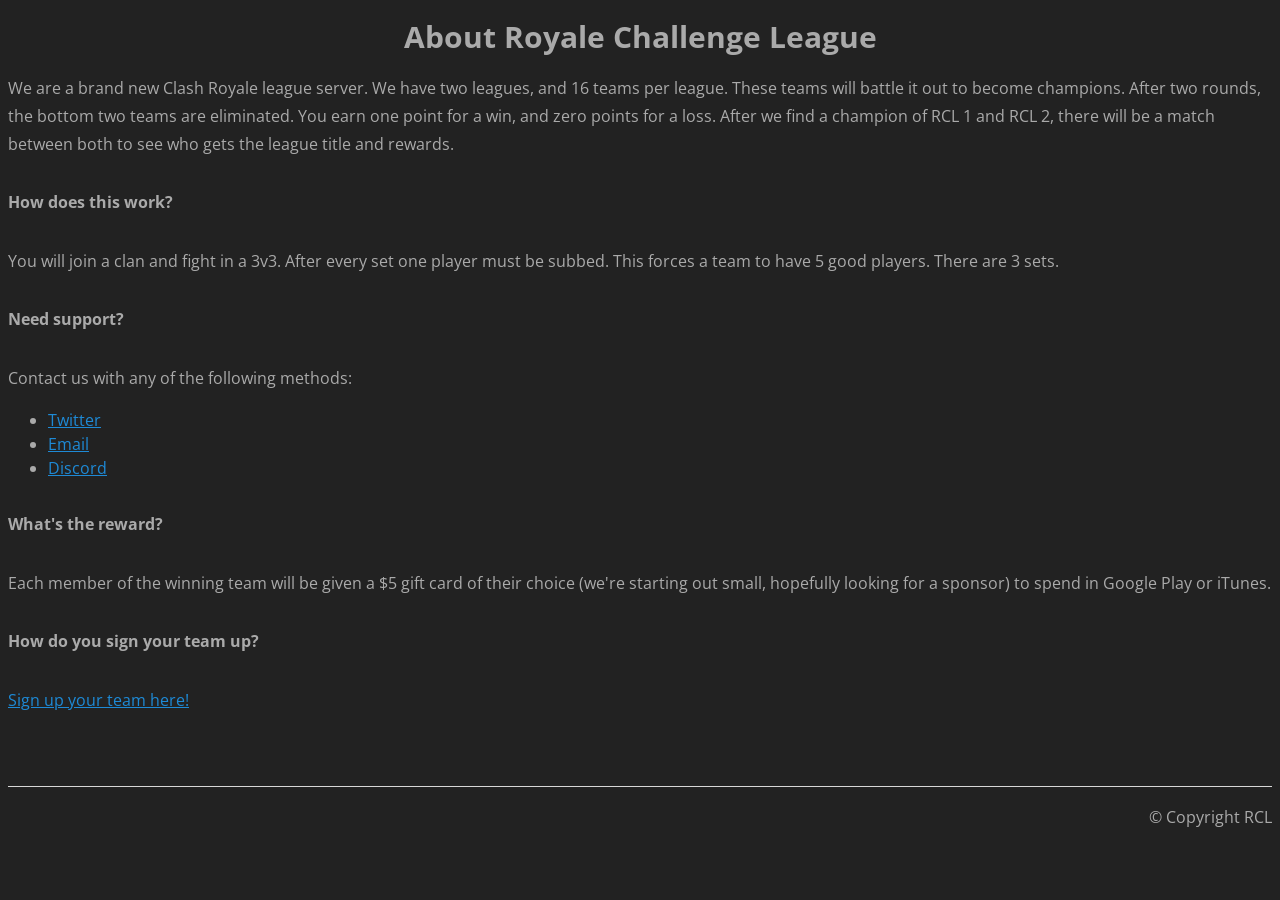
==== final/index.html @ 9b690cd2 "hmm" ====
<!DOCTYPE html>
<html lang="en">
	<head>
		<title>RCL | Home</title>
		<link href="stylesheet.css" type="text/css" rel="stylesheet" />
	</head>
	<body>
	<div id="container">
		<div id="content">
			<h1 align="center">About Royale Challenge League</h1>
			<p>We are a brand new Clash Royale league server.
			We have two leagues, and 16 teams per league.
			These teams will battle it out to become champions. After two rounds, the bottom two teams are eliminated.
			You earn one point for a win, and zero points for a loss.
			After we find a champion of RCL 1 and RCL 2, there will be a match between both to see who gets the league title and rewards.</p>
			<h3>How does this work?</h3>
			<p>You will join a clan and fight in a 3v3.
			After every set one player must be subbed.
			This forces a team to have 5 good players.
			There are 3 sets.</p>
			<h3>Need support?</h3>
			<p>Contact us with any of the following methods:</p>
			<ul>
				<li>
					<a href="https://twitter.com/officialrcl1" target="_blank" alt="RCL Twitter">Twitter</a>
				<li>
					<a href="mailto:royalechallengeleague@gmail.com">Email</a>
				</li>
				<li>
					<a href="https://discord.gg/NxNpneE" target="_blank" alt="Discord Server">Discord</a>
				</li>
			</ul>
			<h3>What's the reward?</h3>
			<p>Each member of the winning team will be given a $5 gift card of their choice (we're starting out small, hopefully looking for a sponsor) to spend in Google Play or iTunes.</p>
			<h3>How do you sign your team up?</h3>
			<p><a href="https://docs.google.com/forms/d/	e/1FAIpQLSd8zBqqJ4lPtTFSn0TbE_zyenUeh2k7PenefLocIu8xH5fXIw/viewform" target="_blank" alt="Team Sign-up">Sign up your team here!</a></p>
		</div>
		<br />
		<br />
		<hr />
		<div id="footer" align="right">
			<p>&copy; Copyright RCL</p>
		</div>
	</div>
	</body>
</html>
---- final/stylesheet.css ----
@import 'https://fonts.googleapis.com/css?family=Open+Sans';

* {
	-webkit-box-sizing: border-box;
	box-sizing: border-box;
}

body {
	font-family: 'Open Sans', sans-serif;
	line-height: 1.75em;
	font-size: 16px;
	background-color: #222;
	color: #aaa;
}

.container {
	max-width: 675px;
	margin: 0 auto;
	padding-top: 70px;
	padding-bottom: 20px;
}

.simple-print {
	fill: white;
	stroke: white;
}
.simple-print svg {
	height: 100%;
}

.simple-close {
	color: white;
	border-color: white;
}

.simple-ext-info {
	border-top: 1px solid #aaa;
}

p {
	font-size: 16px;
}

h1 {
	font-size: 30px;
	line-height: 34px;
}

h2 {
	font-size: 20px;
	line-height: 25px;
}

h3 {
	font-size: 16px;
	line-height: 27px;
	padding-top: 15px;
	padding-bottom: 15px;
	/*border-bottom: 1px solid #D8D8D8;
	border-top: 1px solid #D8D8D8;*/
}

hr {
	height: 1px;
	background-color: #d8d8d8;
	border: none;
	width: 100%;
	margin: 0px;
}

a[href] {
	color: #1e8ad6;
}

a[href]:hover {
	color: #3ba0e6;
}

img {
	max-width: 100%;
}

li {
	line-height: 1.5em;
}

aside,
[class *= "sidebar"],
[id *= "sidebar"] {
	max-width: 90%;
	margin: 0 auto;
	border: 1px solid lightgrey;
	padding: 5px 15px;
}

@media (min-width: 1921px) {
	body {
		font-size: 18px;
	}
}
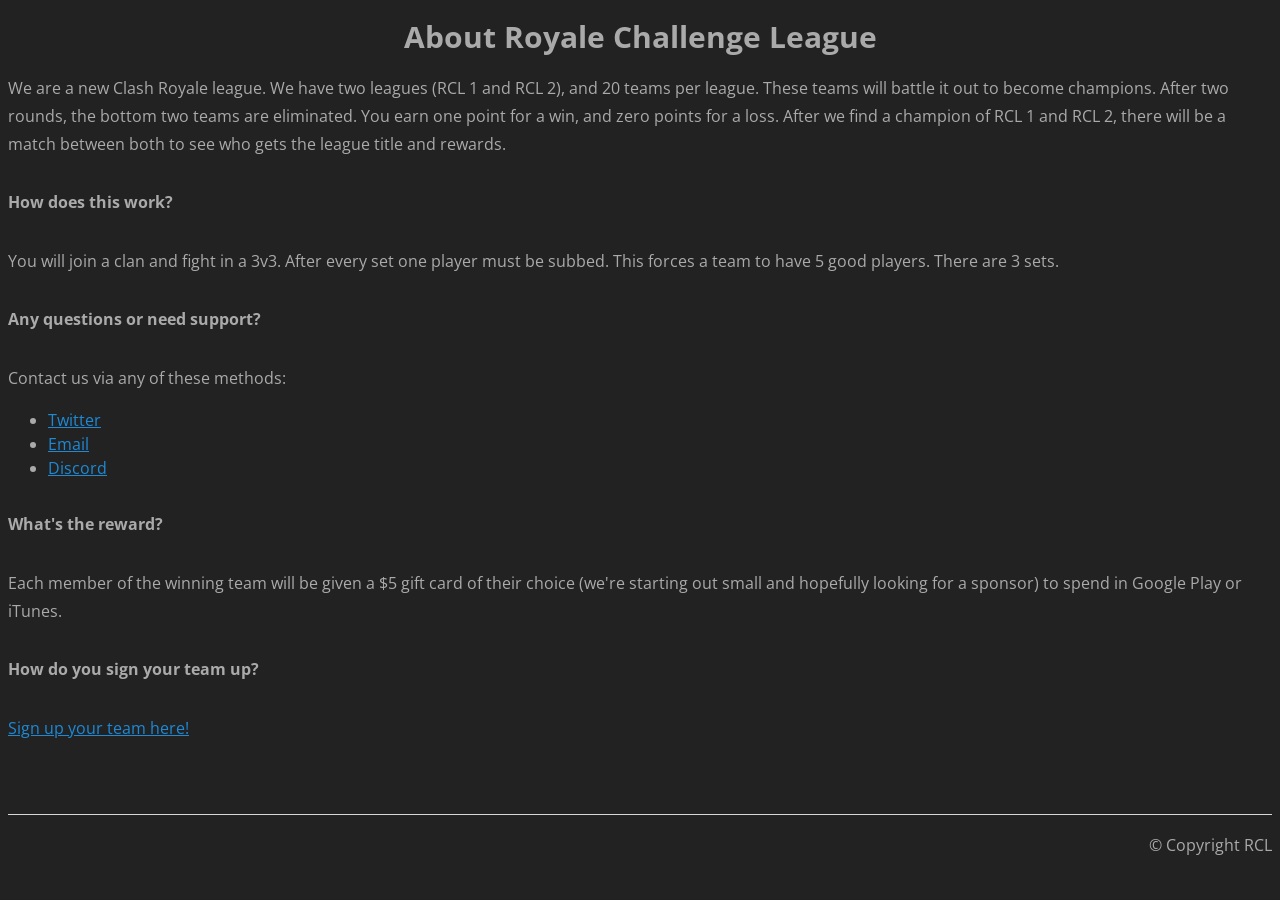
==== commit 2240711c: "take 2, don't destroy this please victini" ====
--- a/final/index.html
+++ b/final/index.html
@@ -8,8 +8,8 @@
 	<div id="container">
 		<div id="content">
 			<h1 align="center">About Royale Challenge League</h1>
-			<p>We are a brand new Clash Royale league server.
-			We have two leagues, and 16 teams per league.
+			<p>We are a new Clash Royale league.
+			We have two leagues (RCL 1 and RCL 2), and 20 teams per league.
 			These teams will battle it out to become champions. After two rounds, the bottom two teams are eliminated.
 			You earn one point for a win, and zero points for a loss.
 			After we find a champion of RCL 1 and RCL 2, there will be a match between both to see who gets the league title and rewards.</p>
@@ -18,8 +18,8 @@
 			After every set one player must be subbed.
 			This forces a team to have 5 good players.
 			There are 3 sets.</p>
-			<h3>Need support?</h3>
-			<p>Contact us with any of the following methods:</p>
+			<h3>Any questions or need support?</h3>
+			<p>Contact us via any of these methods:</p>
 			<ul>
 				<li>
 					<a href="https://twitter.com/officialrcl1" target="_blank" alt="RCL Twitter">Twitter</a>
@@ -31,7 +31,7 @@
 				</li>
 			</ul>
 			<h3>What's the reward?</h3>
-			<p>Each member of the winning team will be given a $5 gift card of their choice (we're starting out small, hopefully looking for a sponsor) to spend in Google Play or iTunes.</p>
+			<p>Each member of the winning team will be given a $5 gift card of their choice (we're starting out small and hopefully looking for a sponsor) to spend in Google Play or iTunes.</p>
 			<h3>How do you sign your team up?</h3>
 			<p><a href="https://docs.google.com/forms/d/	e/1FAIpQLSd8zBqqJ4lPtTFSn0TbE_zyenUeh2k7PenefLocIu8xH5fXIw/viewform" target="_blank" alt="Team Sign-up">Sign up your team here!</a></p>
 		</div>
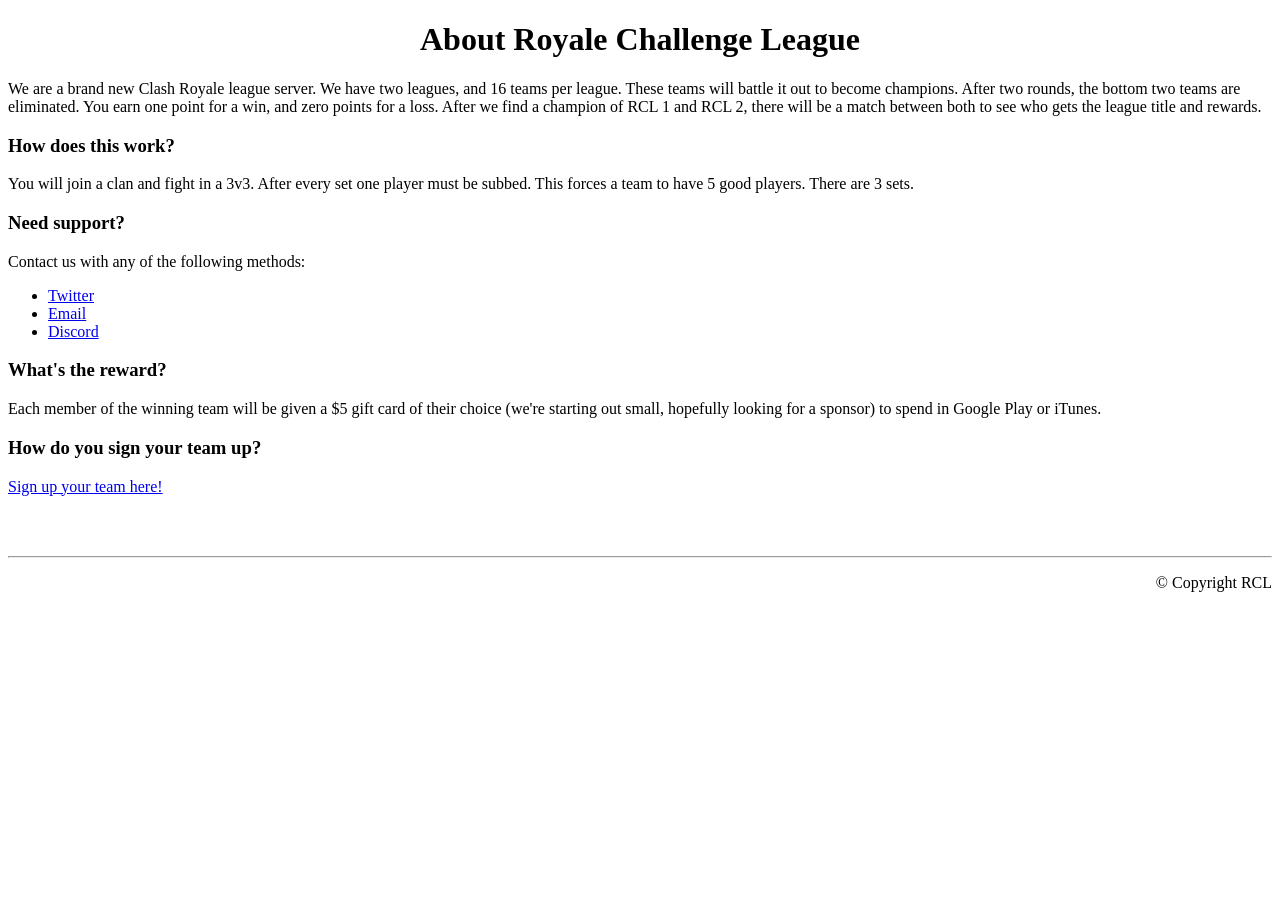
==== commit 740a8b20: "fuck it" ====
--- a/final/index.html
+++ b/final/index.html
@@ -2,14 +2,14 @@
 <html lang="en">
 	<head>
 		<title>RCL | Home</title>
-		<link href="stylesheet.css" type="text/css" rel="stylesheet" />
+		<link href="/static/css/style.css" type="text/css" rel="stylesheet" />
 	</head>
 	<body>
 	<div id="container">
 		<div id="content">
 			<h1 align="center">About Royale Challenge League</h1>
-			<p>We are a new Clash Royale league.
-			We have two leagues (RCL 1 and RCL 2), and 20 teams per league.
+			<p>We are a brand new Clash Royale league server.
+			We have two leagues, and 16 teams per league.
 			These teams will battle it out to become champions. After two rounds, the bottom two teams are eliminated.
 			You earn one point for a win, and zero points for a loss.
 			After we find a champion of RCL 1 and RCL 2, there will be a match between both to see who gets the league title and rewards.</p>
@@ -18,8 +18,8 @@
 			After every set one player must be subbed.
 			This forces a team to have 5 good players.
 			There are 3 sets.</p>
-			<h3>Any questions or need support?</h3>
-			<p>Contact us via any of these methods:</p>
+			<h3>Need support?</h3>
+			<p>Contact us with any of the following methods:</p>
 			<ul>
 				<li>
 					<a href="https://twitter.com/officialrcl1" target="_blank" alt="RCL Twitter">Twitter</a>
@@ -31,7 +31,7 @@
 				</li>
 			</ul>
 			<h3>What's the reward?</h3>
-			<p>Each member of the winning team will be given a $5 gift card of their choice (we're starting out small and hopefully looking for a sponsor) to spend in Google Play or iTunes.</p>
+			<p>Each member of the winning team will be given a $5 gift card of their choice (we're starting out small, hopefully looking for a sponsor) to spend in Google Play or iTunes.</p>
 			<h3>How do you sign your team up?</h3>
 			<p><a href="https://docs.google.com/forms/d/	e/1FAIpQLSd8zBqqJ4lPtTFSn0TbE_zyenUeh2k7PenefLocIu8xH5fXIw/viewform" target="_blank" alt="Team Sign-up">Sign up your team here!</a></p>
 		</div>
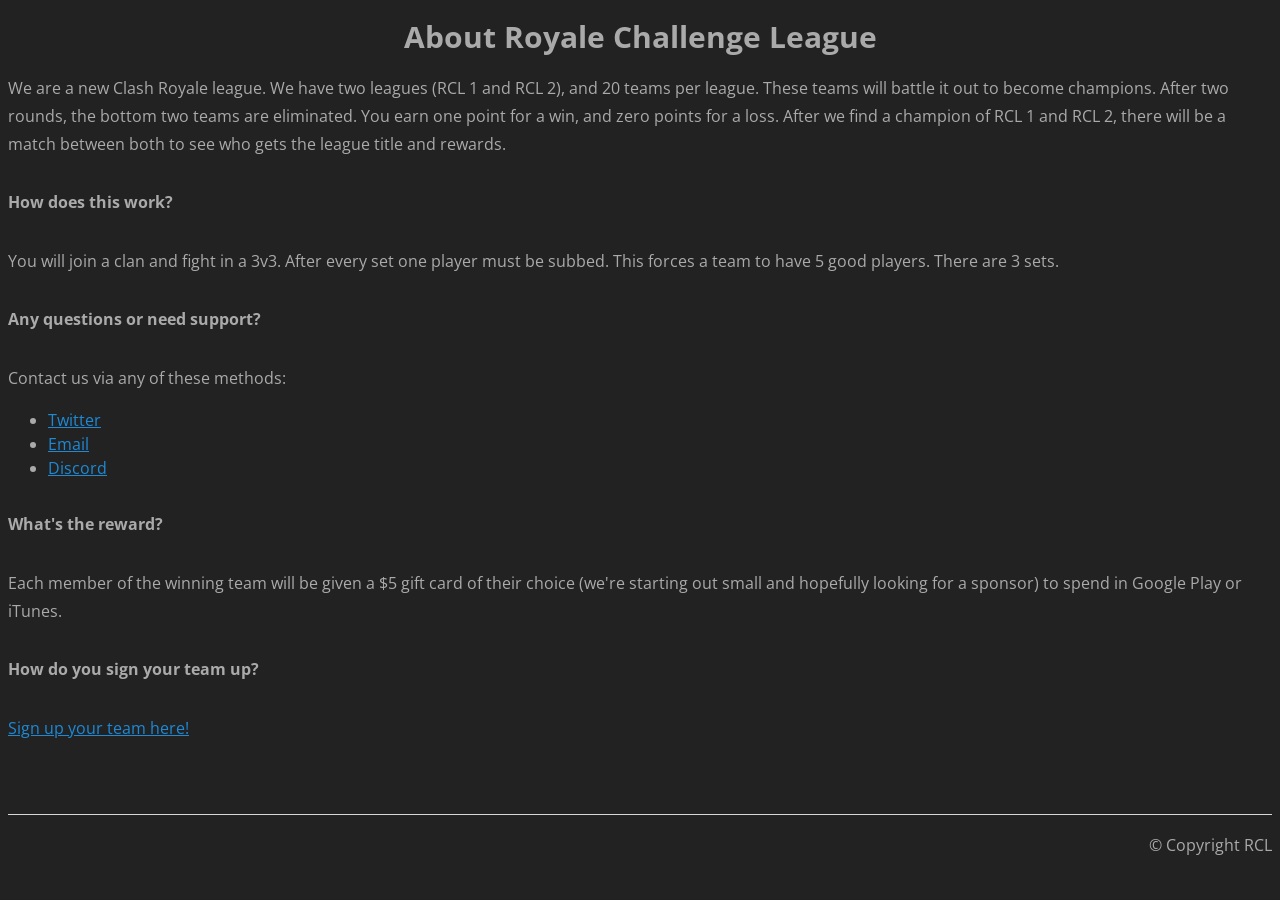
==== commit 39bbfc25: "no i am not removing those files cuz you put effort into them" ====
--- a/final/index.html
+++ b/final/index.html
@@ -2,14 +2,14 @@
 <html lang="en">
 	<head>
 		<title>RCL | Home</title>
-		<link href="/static/css/style.css" type="text/css" rel="stylesheet" />
+		<link href="stylesheet.css" type="text/css" rel="stylesheet" />
 	</head>
 	<body>
 	<div id="container">
 		<div id="content">
 			<h1 align="center">About Royale Challenge League</h1>
-			<p>We are a brand new Clash Royale league server.
-			We have two leagues, and 16 teams per league.
+			<p>We are a new Clash Royale league.
+			We have two leagues (RCL 1 and RCL 2), and 20 teams per league.
 			These teams will battle it out to become champions. After two rounds, the bottom two teams are eliminated.
 			You earn one point for a win, and zero points for a loss.
 			After we find a champion of RCL 1 and RCL 2, there will be a match between both to see who gets the league title and rewards.</p>
@@ -18,8 +18,8 @@
 			After every set one player must be subbed.
 			This forces a team to have 5 good players.
 			There are 3 sets.</p>
-			<h3>Need support?</h3>
-			<p>Contact us with any of the following methods:</p>
+			<h3>Any questions or need support?</h3>
+			<p>Contact us via any of these methods:</p>
 			<ul>
 				<li>
 					<a href="https://twitter.com/officialrcl1" target="_blank" alt="RCL Twitter">Twitter</a>
@@ -31,7 +31,7 @@
 				</li>
 			</ul>
 			<h3>What's the reward?</h3>
-			<p>Each member of the winning team will be given a $5 gift card of their choice (we're starting out small, hopefully looking for a sponsor) to spend in Google Play or iTunes.</p>
+			<p>Each member of the winning team will be given a $5 gift card of their choice (we're starting out small and hopefully looking for a sponsor) to spend in Google Play or iTunes.</p>
 			<h3>How do you sign your team up?</h3>
 			<p><a href="https://docs.google.com/forms/d/	e/1FAIpQLSd8zBqqJ4lPtTFSn0TbE_zyenUeh2k7PenefLocIu8xH5fXIw/viewform" target="_blank" alt="Team Sign-up">Sign up your team here!</a></p>
 		</div>
@@ -43,4 +43,4 @@
 		</div>
 	</div>
 	</body>
-</html>
+</html>
--- a/final/stylesheet.css
+++ b/final/stylesheet.css
@@ -0,0 +1,100 @@
+@import 'https://fonts.googleapis.com/css?family=Open+Sans';
+
+* {
+	-webkit-box-sizing: border-box;
+	box-sizing: border-box;
+}
+
+body {
+	font-family: 'Open Sans', sans-serif;
+	line-height: 1.75em;
+	font-size: 16px;
+	background-color: #222;
+	color: #aaa;
+}
+
+.container {
+	width: 675px;
+	margin: 0 auto;
+	padding-top: 70px;
+	padding-bottom: 20px;
+}
+
+.simple-print {
+	fill: white;
+	stroke: white;
+}
+.simple-print svg {
+	height: 100%;
+}
+
+.simple-close {
+	color: white;
+	border-color: white;
+}
+
+.simple-ext-info {
+	border-top: 1px solid #aaa;
+}
+
+p {
+	font-size: 16px;
+}
+
+h1 {
+	font-size: 30px;
+	line-height: 34px;
+}
+
+h2 {
+	font-size: 20px;
+	line-height: 25px;
+}
+
+h3 {
+	font-size: 16px;
+	line-height: 27px;
+	padding-top: 15px;
+	padding-bottom: 15px;
+	/*border-bottom: 1px solid #D8D8D8;
+	border-top: 1px solid #D8D8D8;*/
+}
+
+hr {
+	height: 1px;
+	background-color: #d8d8d8;
+	border: none;
+	width: 100%;
+	margin: 0px;
+}
+
+a[href] {
+	color: #1e8ad6;
+}
+
+a[href]:hover {
+	color: #3ba0e6;
+}
+
+img {
+	max-width: 100%;
+}
+
+li {
+	line-height: 1.5em;
+}
+
+aside,
+[class *= "sidebar"],
+[id *= "sidebar"] {
+	max-width: 90%;
+	margin: 0 auto;
+	border: 1px solid lightgrey;
+	padding: 5px 15px;
+}
+
+@media (min-width: 1921px) {
+	body {
+		font-size: 18px;
+	}
+}
